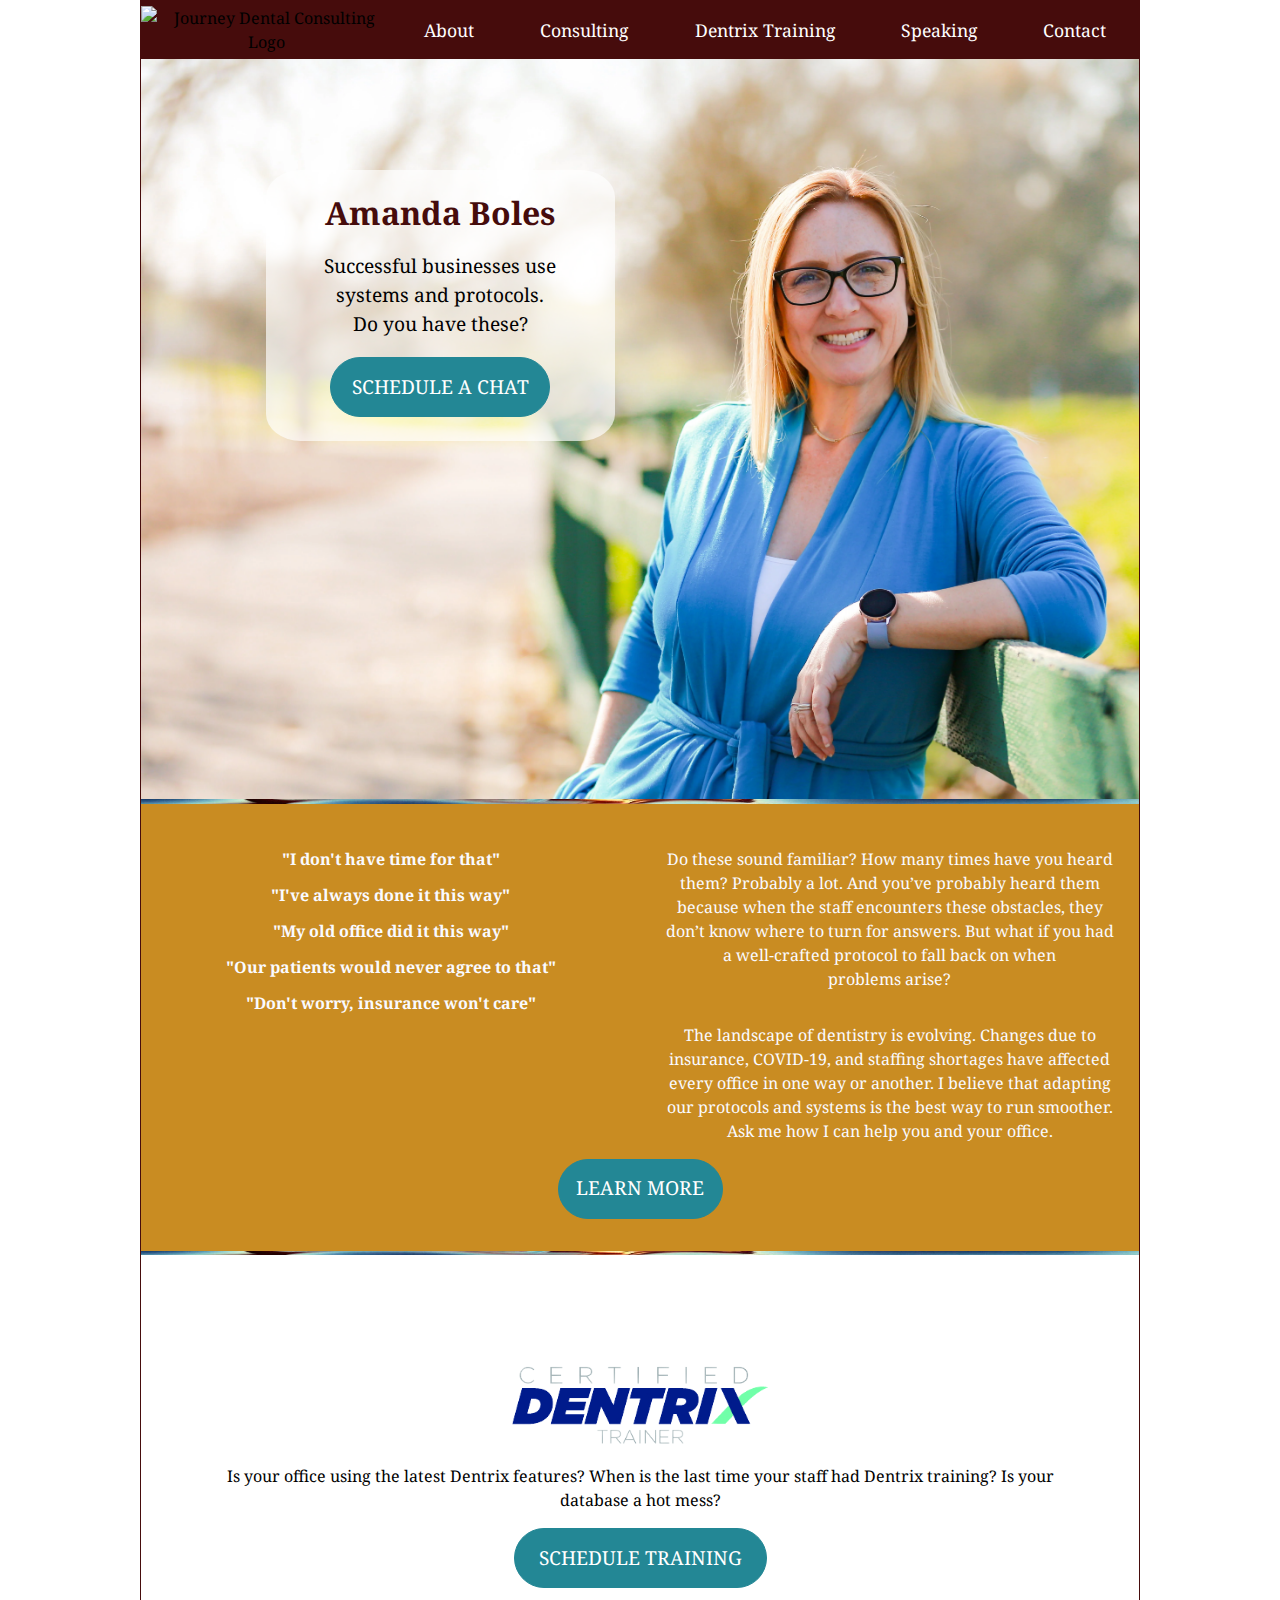
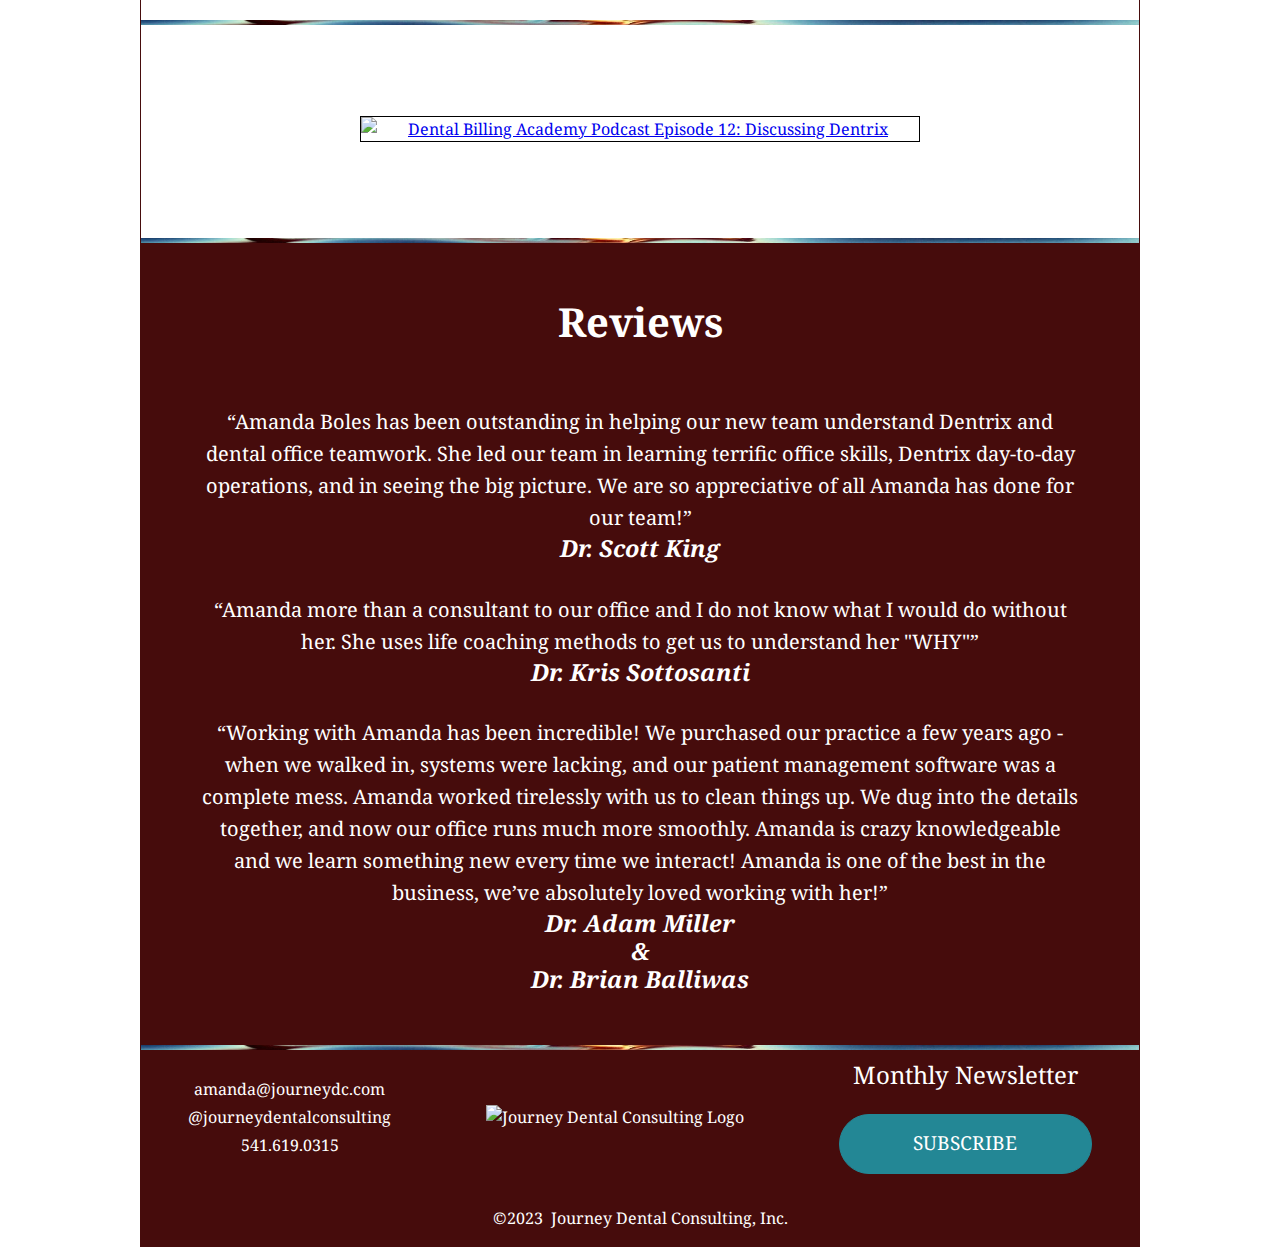
==== index.html @ 6e0871de "Removed the cta H1 from the desktop view, styled the window for the cta on the home page." ====
<!DOCTYPE html>
<html lang="en-US" class="no-js">

<head>
    <meta charset="UTF-8">
    <meta http-equiv="X-UA-Compatible" content="IE=edge">
    <meta name="viewport" content="width=device-width, initial-scale=1.0">
    <title>Welcome to Journey Dental Consulting</title>
    <link rel="shortcut icon" type="image/x-icon" href="img/favicon.ico">
    <link rel="preconnect" href="https://fonts.googleapis.com">
    <link rel="preconnect" href="https://fonts.gstatic.com" crossorigin>
    <link href="https://fonts.googleapis.com/css2?family=Noto+Serif&display=swap" rel="stylesheet">
    <link rel="stylesheet" href="style.css">

</head>

<body>
    <div class="page-frame">
        <header class="page-header">
            <img src="img/jdc_logo.jpg" alt="Journey Dental Consulting Logo" class="img-logo">
            <nav class="nav-site">
                <div class="hamburger">
                    <span class="bar"></span>
                    <span class="bar"></span>
                    <span class="bar"></span>
                </div>
                <ul class="nav-menu">
                    <li><a href="#">About</a></li>
                    <li><a href="consulting.html">Consulting</a></li>
                    <li><a href="training.html">Dentrix Training</a></li>
                    <li><a href="speaking.html">Speaking</a></li>
                    <li><a href="contact.html">Contact</a></li>
                </ul>
            </nav>
        </header>

        <main>
            <div class="img-hero">
                <picture>
                    <source srcset="img/amanda.webp" media="(min-width: 46em)">
                    <img src="img/amanda_mobile.webp" alt="Amanda Boles" class="img-home-mobile">
                </picture>
                <div class="sizzle"></div>

                <address class="contact-info">
                    <a href="mailto:amanda@journeydc.com">amanda@journeydc.com</a><br>
                    <a href="https://www.facebook.com/journeydentalconsulting">@journeydentalconsulting</a><br>
                    <a href="tel:5416190315">541.619.0315</a>
                </address>
                
                <div class="call-to-action">
                    <h1>Amanda Boles</h1>
                    <p>Successful businesses use systems and protocols.<br> Do you have these?</p>
                    <a href="https://calendly.com/journeywithamanda/30min" class="cta btn-sched-chat" target="_blank" rel="noreferrer noopener">Schedule a Chat</a>
                </div>
            </div><!--img-hero-->
        </main>

        <div class="sec-consulting">
            <ul>
                <li>"I don't have time for that"</li>
                <li>"I've always done it this way"</li>
                <li>"My old office did it this way"</li>
                <li>"Our patients would never agree to that"</li>
                <li>"Don't worry, insurance won't care"</li>
            </ul>
            <p>Do these sound familiar? How many times have you heard them? Probably a lot. And you’ve probably heard
                them because when the staff encounters these obstacles, they don’t know where to turn for answers. But
                what if you had a well-crafted protocol to fall back on when problems&nbsp;arise?</p>
            <p class="dentrix-help center-text">The landscape of dentistry is evolving. Changes due to insurance,
                COVID-19, and staffing shortages have affected every office in one way or another. I believe that
                adapting our protocols and systems is the best way to run smoother. Ask me how I can help you
                and&nbsp;your&nbsp;office.
            </p>
            <a href="https:journeydentalconsulting.com/consulting" class="cta btn-learn-more" target="_blank" rel="noreferrer noopener">Learn More</a>
        </div>

        <div class="sec-dentrix sizzle">
            <img src="img/dentrix_certified_trainer.png" class="img-dentrix-trainer" alt="">
            <p>Is your office using the latest Dentrix features?
                When is the last time your staff had Dentrix training?
                Is your database a hot mess?</p>
            <a href="https://calendly.com/journeywithamanda" class="cta btn-sched-dentrix">Schedule Training</a>
        </div>
        <div class="sec-podcast sizzle">
            <a href="https://youtu.be/6bFYAPnyE5E" target="_blank">
                <img class="img-podcast" src="img/podcast_episode.jpg" alt="Dental Billing Academy Podcast Episode 12: Discussing Dentrix">
            </a>
        </div>

        <section class="sec-reviews sizzle">
            <h2>Reviews</h2>
            <article>
                <q>Amanda Boles has been outstanding in helping our new team understand Dentrix and dental office
                    teamwork. She led our team in learning terrific office skills, Dentrix day-to-day operations, and in
                    seeing the big picture. We are so appreciative of all Amanda has done for our team!</q>
                <h3>Dr. Scott King</h3>
            </article>
            <article>
                <q>Amanda more than a consultant to our office and I do not know what I would do without her. She uses
                    life coaching methods to get us to understand her "WHY"</q>
                <h3>Dr. Kris Sottosanti</h3>
            </article>
            <article>
                <q>Working with Amanda has been incredible! We purchased our practice a few years ago - when we walked
                    in, systems were lacking, and our patient management software was a complete mess. Amanda worked
                    tirelessly with us to clean things up. We dug into the details together, and now our office runs
                    much more smoothly. Amanda is crazy knowledgeable and we learn something new every time we interact!
                    Amanda is one of the best in the business, we’ve absolutely loved working with her!</q>
                <h3>Dr. Adam Miller<br>&<br>Dr. Brian Balliwas</h3>
            </article>
        </section>       
        <footer class="page-footer sizzle">
            <div class="newsletter">
                <h2>Monthly Newsletter</h2>
                <a href="https://eepurl.com/gPvr8X" class="cta btn-sched-dentrix">Subscribe</a>
            </div>

            <div class="logo">
                <img src="img/jdc_logo.jpg" alt="Journey Dental Consulting Logo" class="img-logo">
            </div>

            <div class="contact">
                <address>
                    <a href="mailto:amanda@journeydc.com">amanda@journeydc.com</a><br>
                    <a href="https://www.facebook.com/journeydentalconsulting">@journeydentalconsulting</a><br>
                    <a href="tel:+15416190315">541.619.0315</a>
                </address>
            </div>
            <div class="copyright"><span>&copy;2023 &nbsp;Journey Dental Consulting, Inc.</span>
            </div>
        </footer>
    </div>
    <script src="main.js"></script>
</body>

</html>
---- style.css ----
/***** =01 RESET/GLOBALS/HELPER CLASSES *****/

:root {
	--button-blue: hsl(187, 62%, 36%);
	--button-width: 155px;
	--button-height: 55px;
	--bkg-mustard: hsl(38, 71%, 46%);
	--bkg-maroon: hsl(0, 71%, 16%);
	--bkg-white: hsl(240, 100%, 99%);
	--text-light: hsl(0, 0%, 100%);
	--text-maroon: hsl(350, 81%, 25%);
}

* {
	box-sizing: border-box;
	margin: 0;
	padding: 0;
	font-family: inherit;
}

img {
	display: block;
	width: 100%;
	height: auto;
}

ol,
p,
ul,
section {
	margin: 1em 0;
	list-style-type: none;
}

div li,
div p {
	margin-inline: 1.5em;
}

.page-frame {
	width: 100%;
	max-width: 1000px;
	border: 1px solid var(--bkg-maroon);
	margin-inline: auto;
}

.img-hero {
	position: relative;
}

/* Footer */
/* #region */

footer div {
	padding: 1em 0;
	color: var(--text-light);
	background-color: var(--bkg-maroon);
	margin-inline: auto;
}

footer .logo {
	display: none;
}

footer h2 {
	margin-block-end: 1em;
	font-weight: normal;
}

@media screen and (min-width: 950px) {
	footer {
		display: flex;
		flex-flow: row-reverse wrap;
		align-items: center;
		justify-content: center;
		background-color: var(--bkg-maroon);
	}

	/* Turn on the logo. */
	footer .logo {
		display: block;
	}

	footer .copyright {
		width: 100%;
		text-align: center;
	}
}

/* #endregion */

/* Call-To-Action rules */
.call-to-action {
	padding-block: 2em;
}

.call-to-action h1 {
    display: none;
}

@media screen and (min-width: 52em) {
	.call-to-action {
        background-color: hsla(0, 0%, 100%, 0.663);
        border-radius: 10%;
		position: absolute;
        top: 15%;
        left: 12.5%;
		/* top: 10vw; */
		/* left: 5vw; */
		width: 35%;
		padding-block: 1.5em;
	}
    .call-to-action h1 {
        display: block;
        color: var(--bkg-maroon);
    }
}

.call-to-action a,
a.cta {
	outline: none;
	color: var(--text-light);
	font-size: 1.15em;
	text-decoration: none;
	text-transform: uppercase;
	background: none;
	background-color: var(--button-blue);
	border: solid 1px var(--button-blue);
	border-radius: 2.5em;
	cursor: pointer;
	appearance: none;
}

.call-to-action a:hover,
a.cta:hover {
	color: var(--button-blue);
	background-color: var(--text-light);
	border: 1px solid var(--button-blue);
}

a.btn-sched-chat,
a.btn-sched-dentrix,
a.btn-learn-more {
	display: block;
	width: 15ch; 	/* ========== default */
	margin: 0 auto;
	padding: 0.75em;
	font-size: 1.2em;
}

a.btn-sched-chat {
	width: 20ch;
}

a.btn-sched-dentrix {
	width: 23ch;
}

/* Helper classes */

.no-css {
	display: none;
}

.sizzle {
	position: relative;
}

.sizzle::before {
	position: absolute;
	top: 0;
	left: 0;
	width: 100%;
	height: 0.3em;
	background-color: black;
	background-image: url("img/sizzle_bar.jpg");
	background-repeat: no-repeat;
	background-size: cover;
	content: "";
}

/***** TYPOGRAPHY *****/
/* #region */
body {
	font-family: 'Noto Serif', serif;
	line-height: 1.5;
	text-align: center;
}

h1,
h2,
h3,
h4 {
	margin-block-end: 0.5em;
	line-height: 1.2;
}

address {
	font-style: normal;
}

footer .contact a {
	color: white;
	line-height: 1.75;
	text-decoration: none;
}

.call-to-action p {
	font-size: 1.2rem;
}

.sec-consulting {
	color: var(--bkg-white);
}

.sec-consulting li {
	font-weight: bold;
}

.sec-reviews {
	color: white;
}

.sec-reviews h2 {
	font-size: 2.5em;
	margin-block: 1em 1.5em;
}

.sec-reviews article {
	/* font-size: 125%; */
	font-size: clamp(1em, 4vw, 1.25em);
}

.sec-reviews q {
	line-height: 1.6;
}

.sec-reviews h3 {
	font-style: italic;
}

/* #endregion */

/***** NAVIGATION *****/
/* #region */
.hamburger {
	display: block;
	margin: 0 auto;
	background-color: transparent;
	border: none;
	cursor: pointer;
}

.hamburger:hover {
	border: none;
}

.bar {
	display: block;
	width: 25px;
	height: 3px;
	margin: 5px auto;
	background-color: var(--bkg-maroon);
	transition: all 0.3s ease-in-out;
}

.hamburger.active .bar:nth-child(2) {
	opacity: 0;
}

.hamburger.active .bar:nth-child(1) {
	transform: translateY(8px) rotate(45deg);
}

.hamburger.active .bar:nth-child(3) {
	transform: translateY(-8px) rotate(-45deg);
}

.nav-menu {
	display: flex;
	position: fixed;
	left: -100%;
	flex-direction: column;
	align-items: center;
	justify-content: space-between;
	height: 0;
	text-align: center;
	background-color: var(--bkg-maroon);
	transition: 0.3s;
}

.nav-menu li {
	margin: 0.5em 0;
	list-style-type: none;
}

.nav-menu a {
	color: white;
	text-decoration: none;
}

.nav-menu.active {
	position: static;
	height: auto;
	margin: 0;
}

@media screen and (min-width: 46em) {
	.hamburger {
		display: none;
	}

	.nav-site {
		width: 100%;
	}

	.nav-menu {
		position: static;
		flex-direction: row;
		height: unset;
		transition: unset;
	}

	.nav-menu li {
		flex-grow: 1;
		margin: 0;
	}

	.nav-menu a {
		padding: 0.5em;
		color: var(--text-light);
		font-size: clamp(.85em, calc(1vw + 6px), 1.1em);
	}

}

/*  #endregion */

/***** LAYOUT *****/

/* HOME PAGE */
.img-home-mobile {
	object-fit: cover;
}

.img-podcast {
	width: 75%;
	min-width: 15rem;
	max-width: 35rem;
	margin: 0 auto;
}

.img-dentrix-trainer {
	width: 40%;
	min-width: 9rem;
	max-width: 16rem;
	margin: 0 auto;
	padding-top: 5em;
}

.contact-info {
	padding: 3em 0;
	background-color: var(--bkg-maroon);
}

.contact-info a {
	color: white;
	line-height: 1.75;
	text-decoration: none;
}

.sec-consulting {
	margin-block-end: 0;
	padding-top: 2em;
	padding-bottom: 2em;
	color: var(--bkg-white);
	background-color: var(--bkg-mustard);
}

.sec-consulting li {
	padding-bottom: 0.25em;
}

@media screen and (min-width: 50em) {
	.sec-consulting {
		display: grid;
		grid-template-columns: 1fr 1fr;
	}

	.sec-consulting ul {
		grid-row: 1 / 3;
	}

	.sec-consulting li {
		padding-bottom: 0.75em;
	}

	.sec-consulting .cta {
		grid-column: 1 / -1;
		grid-row: 3;
		width: 15ch;
		margin: 0 auto;
	}
}

.sec-dentrix {
	padding: 2em;
}

.sec-podcast {
	padding: 6em 0;
}

.sec-podcast img {
	border: .1em black solid;
}

.sec-reviews {
	margin: 0;
	padding: 1.25em;
	background-color: var(--bkg-maroon);
}

.sec-reviews article {
	padding: 0 2em 1em;
}

/* MEDIA QUERIES */

@media screen and (min-width: 46em) {
	.page-header {
		display: flex;
		align-items: center;
		background-color: var(--bkg-maroon);
	}

	.page-header img {
		min-width: 250px;
	}

	.contact-info {
		display: none;
	}

	header .img-logo {
		width: 25%;
	}
}
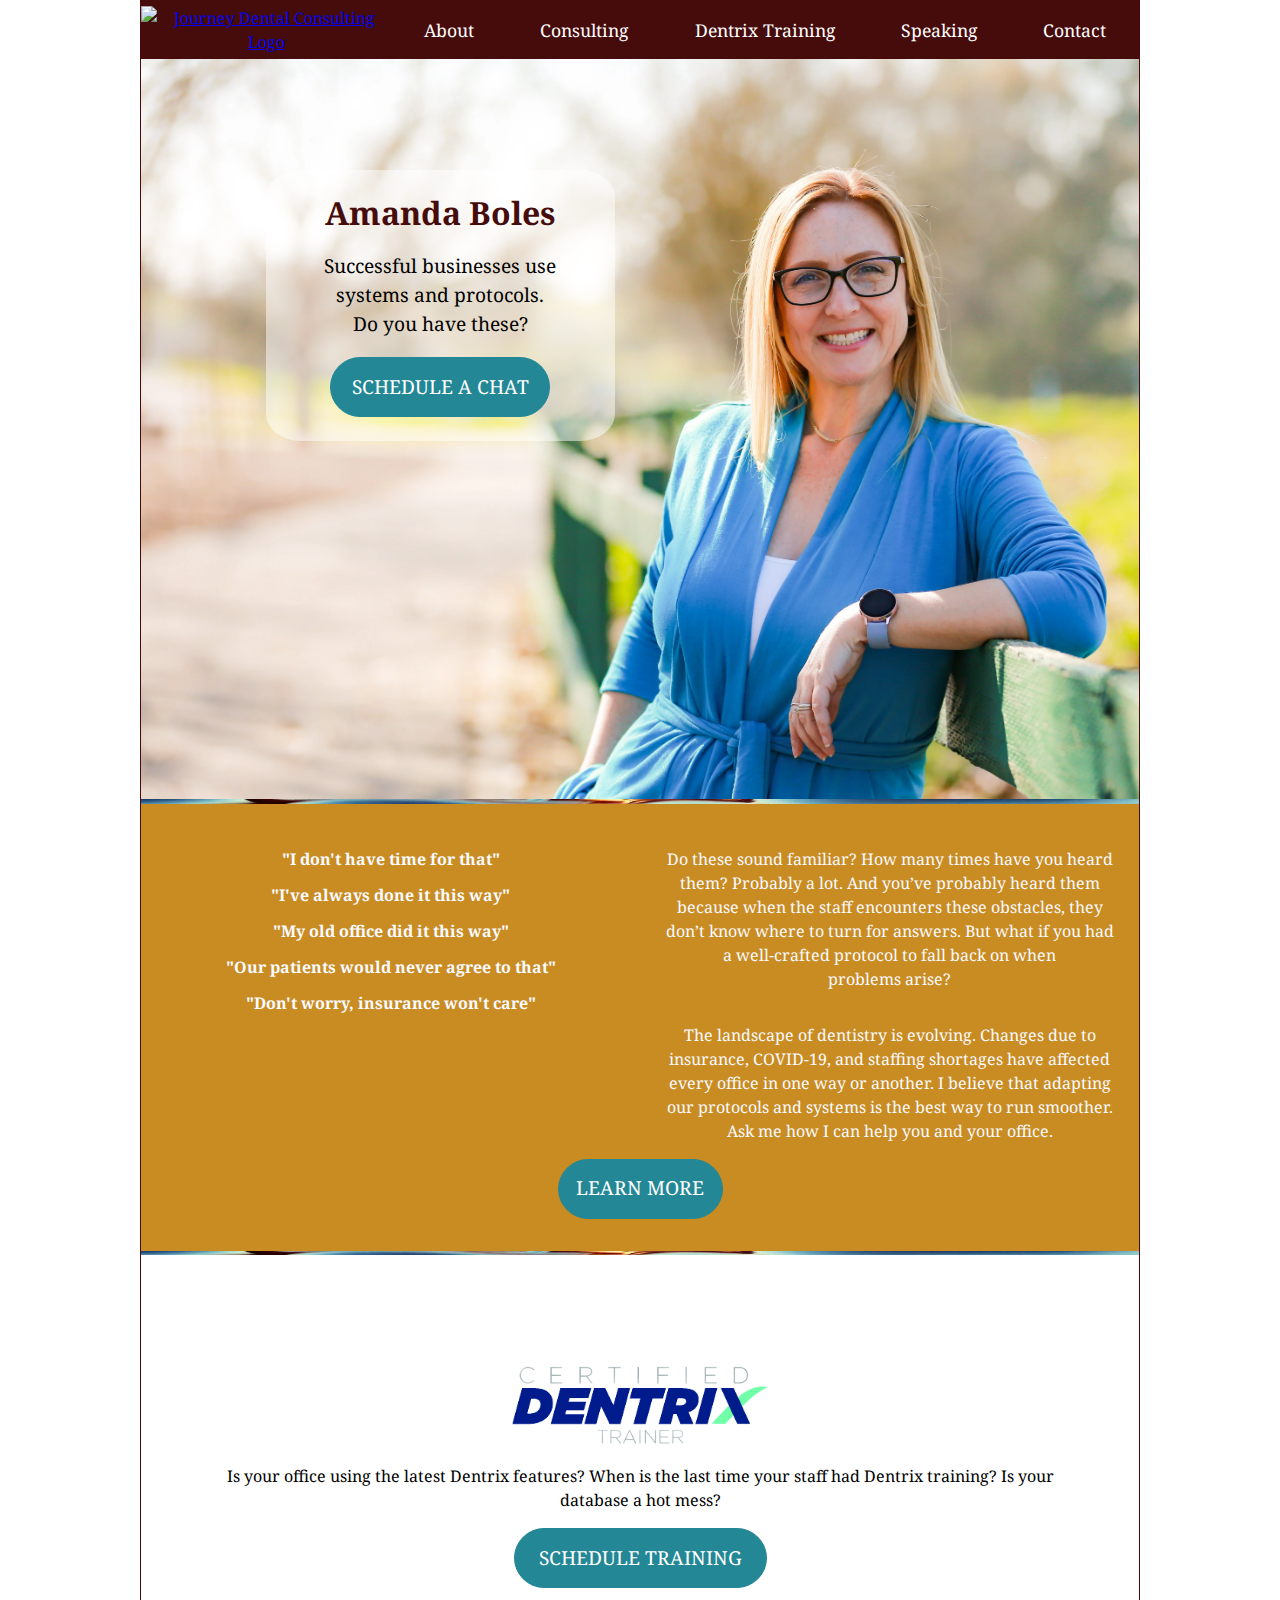
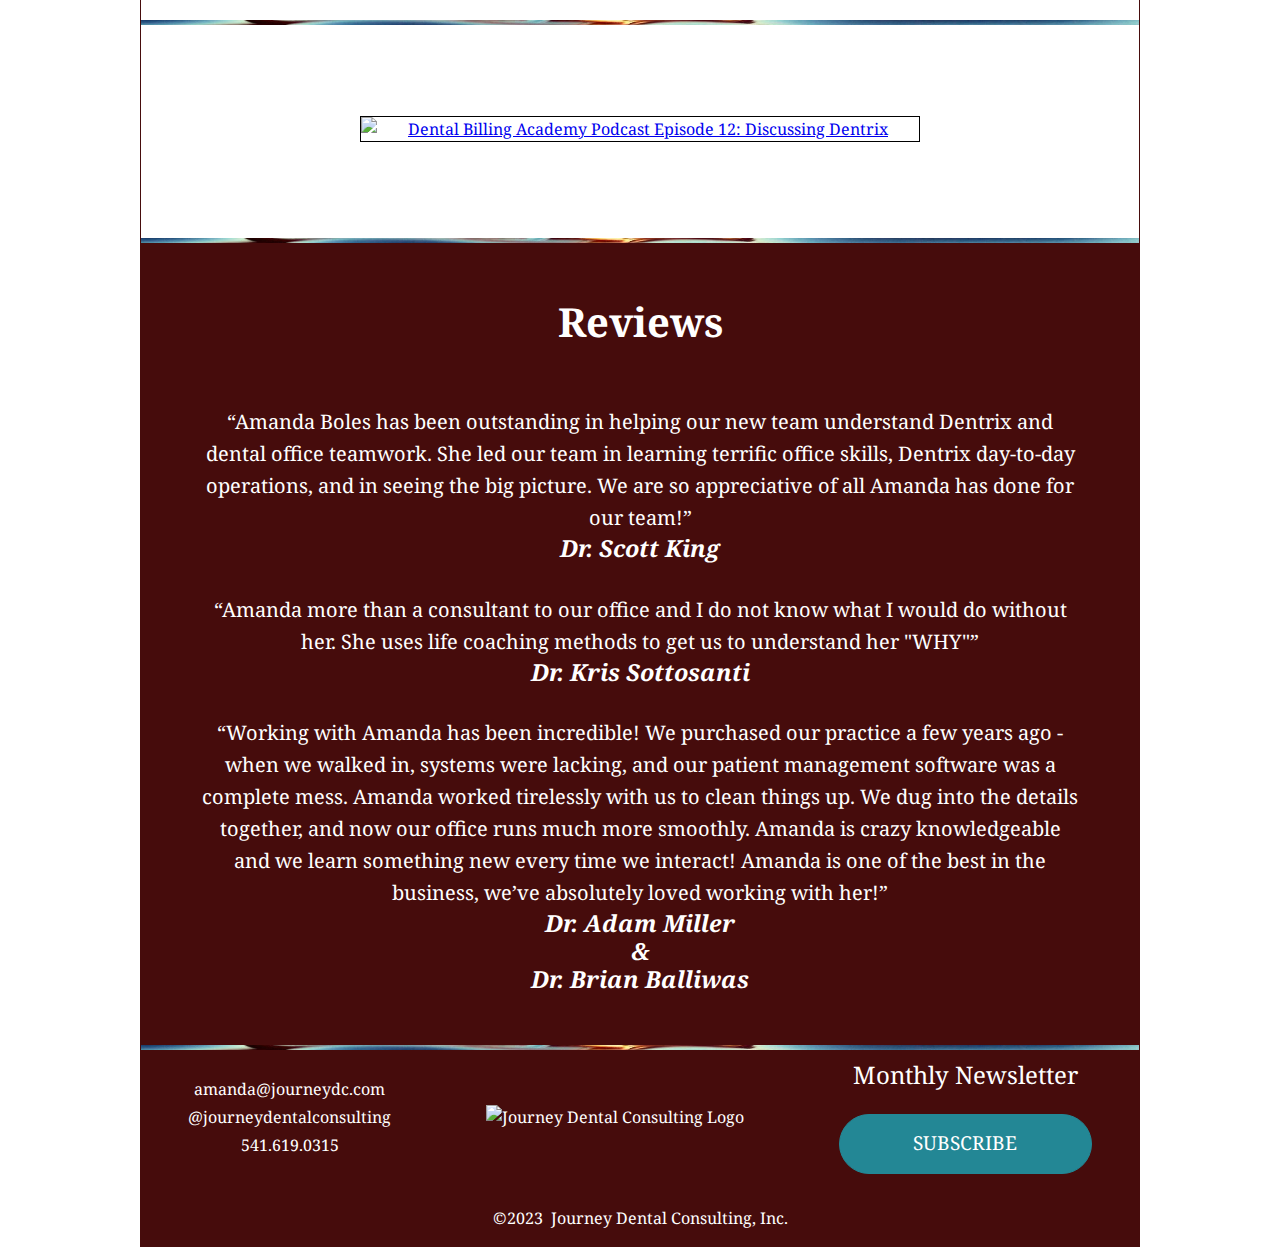
==== commit 934d63f0: "Added more content to about.html and consulting.html and fixed a sizing issue with the menu and logo" ====
--- a/index.html
+++ b/index.html
@@ -17,7 +17,9 @@
 <body>
     <div class="page-frame">
         <header class="page-header">
-            <img src="img/jdc_logo.jpg" alt="Journey Dental Consulting Logo" class="img-logo">
+            <a href="index.html"> <!--Back to Home-->
+                <img src="img/jdc_logo.jpg" alt="Journey Dental Consulting Logo" class="img-logo">
+            </a>
             <nav class="nav-site">
                 <div class="hamburger">
                     <span class="bar"></span>
@@ -25,7 +27,7 @@
                     <span class="bar"></span>
                 </div>
                 <ul class="nav-menu">
-                    <li><a href="#">About</a></li>
+                    <li><a href="about.html">About</a></li>
                     <li><a href="consulting.html">Consulting</a></li>
                     <li><a href="training.html">Dentrix Training</a></li>
                     <li><a href="speaking.html">Speaking</a></li>
@@ -83,7 +85,7 @@
             <a href="https://calendly.com/journeywithamanda" class="cta btn-sched-dentrix">Schedule Training</a>
         </div>
         <div class="sec-podcast sizzle">
-            <a href="https://youtu.be/6bFYAPnyE5E" target="_blank">
+            <a href="https://youtu.be/6bFYAPnyE5E" target="_blank" rel="noreferrer noopener">
                 <img class="img-podcast" src="img/podcast_episode.jpg" alt="Dental Billing Academy Podcast Episode 12: Discussing Dentrix">
             </a>
         </div>
--- a/style.css
+++ b/style.css
@@ -100,13 +100,11 @@
 
 @media screen and (min-width: 52em) {
 	.call-to-action {
-        background-color: hsla(0, 0%, 100%, 0.663);
+        background-color: hsla(0, 0%, 100%, 0.50);
         border-radius: 10%;
 		position: absolute;
         top: 15%;
         left: 12.5%;
-		/* top: 10vw; */
-		/* left: 5vw; */
 		width: 35%;
 		padding-block: 1.5em;
 	}
@@ -434,7 +432,8 @@
 		background-color: var(--bkg-maroon);
 	}
 
-	.page-header img {
+	.page-header img,
+	.page-header a {
 		min-width: 250px;
 	}
 
@@ -442,7 +441,8 @@
 		display: none;
 	}
 
-	header .img-logo {
+	.page-header .img-logo,
+	.page-header a {
 		width: 25%;
 	}
 }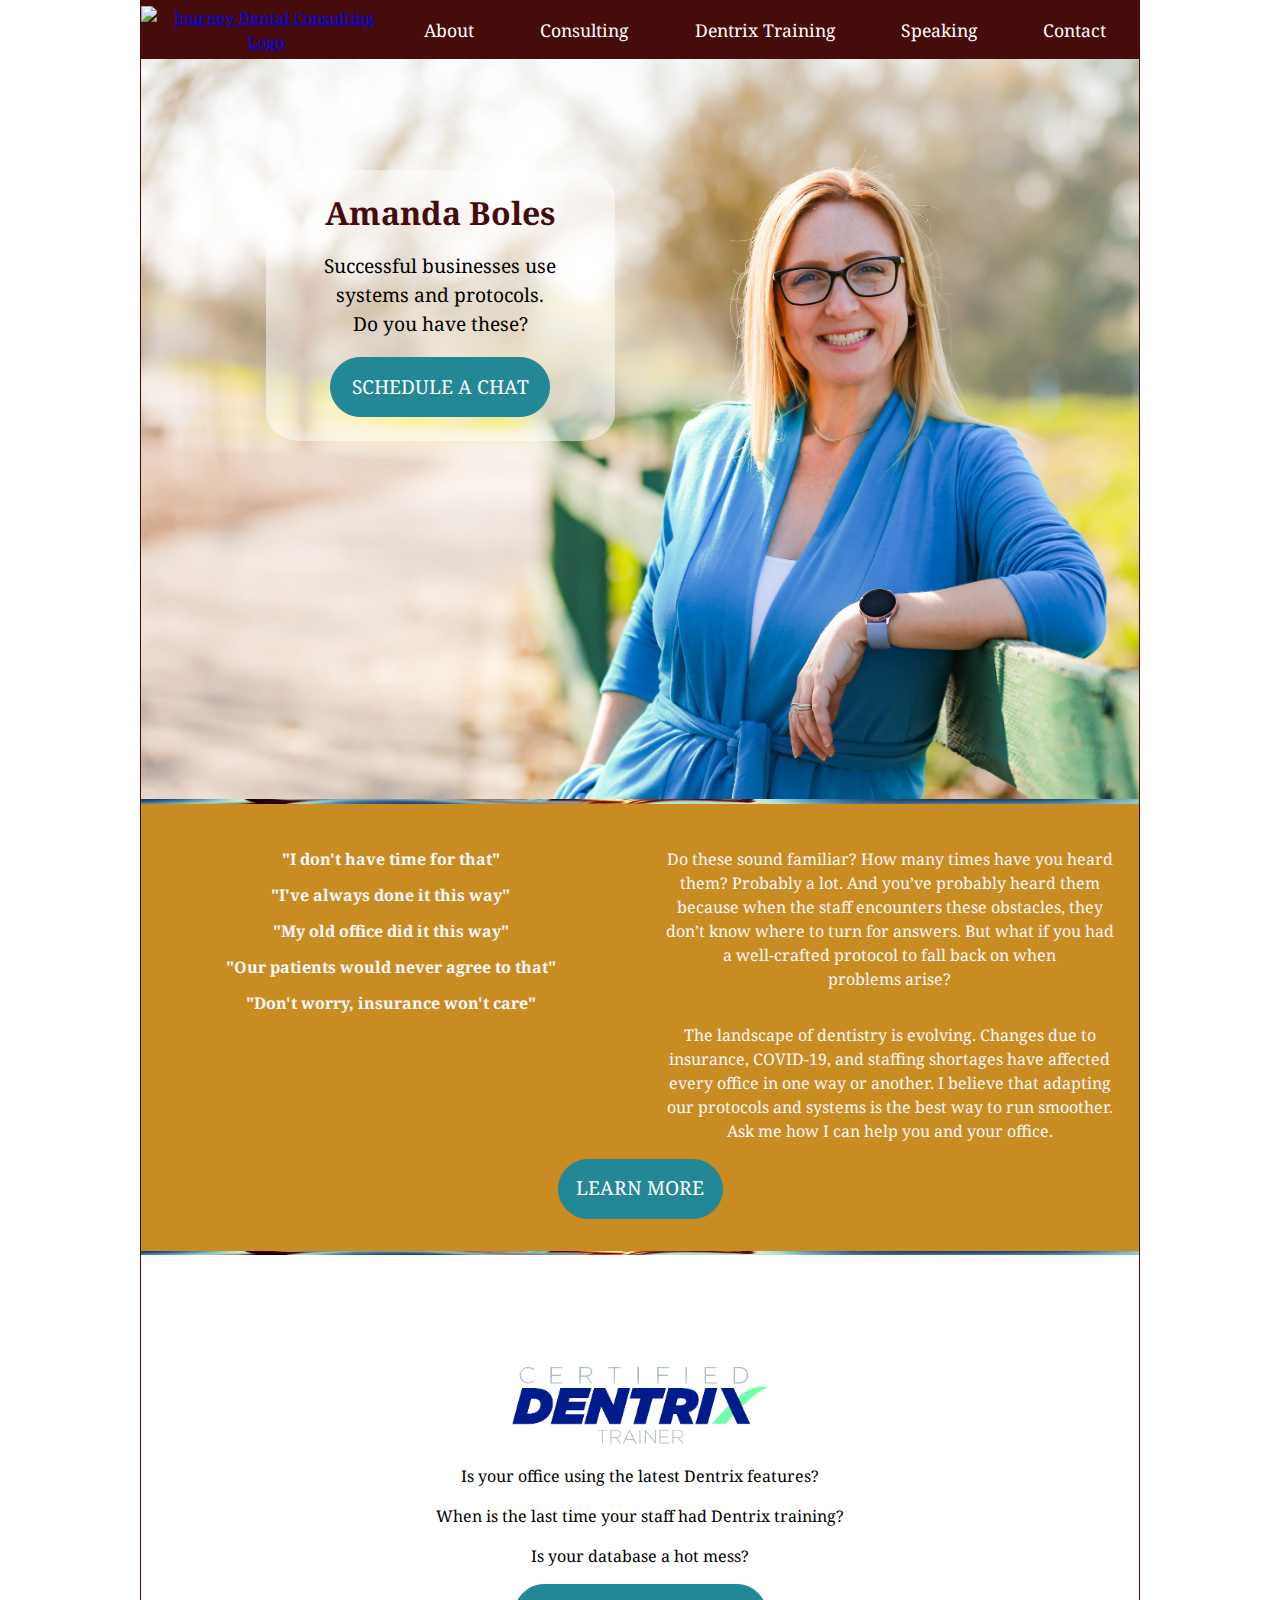
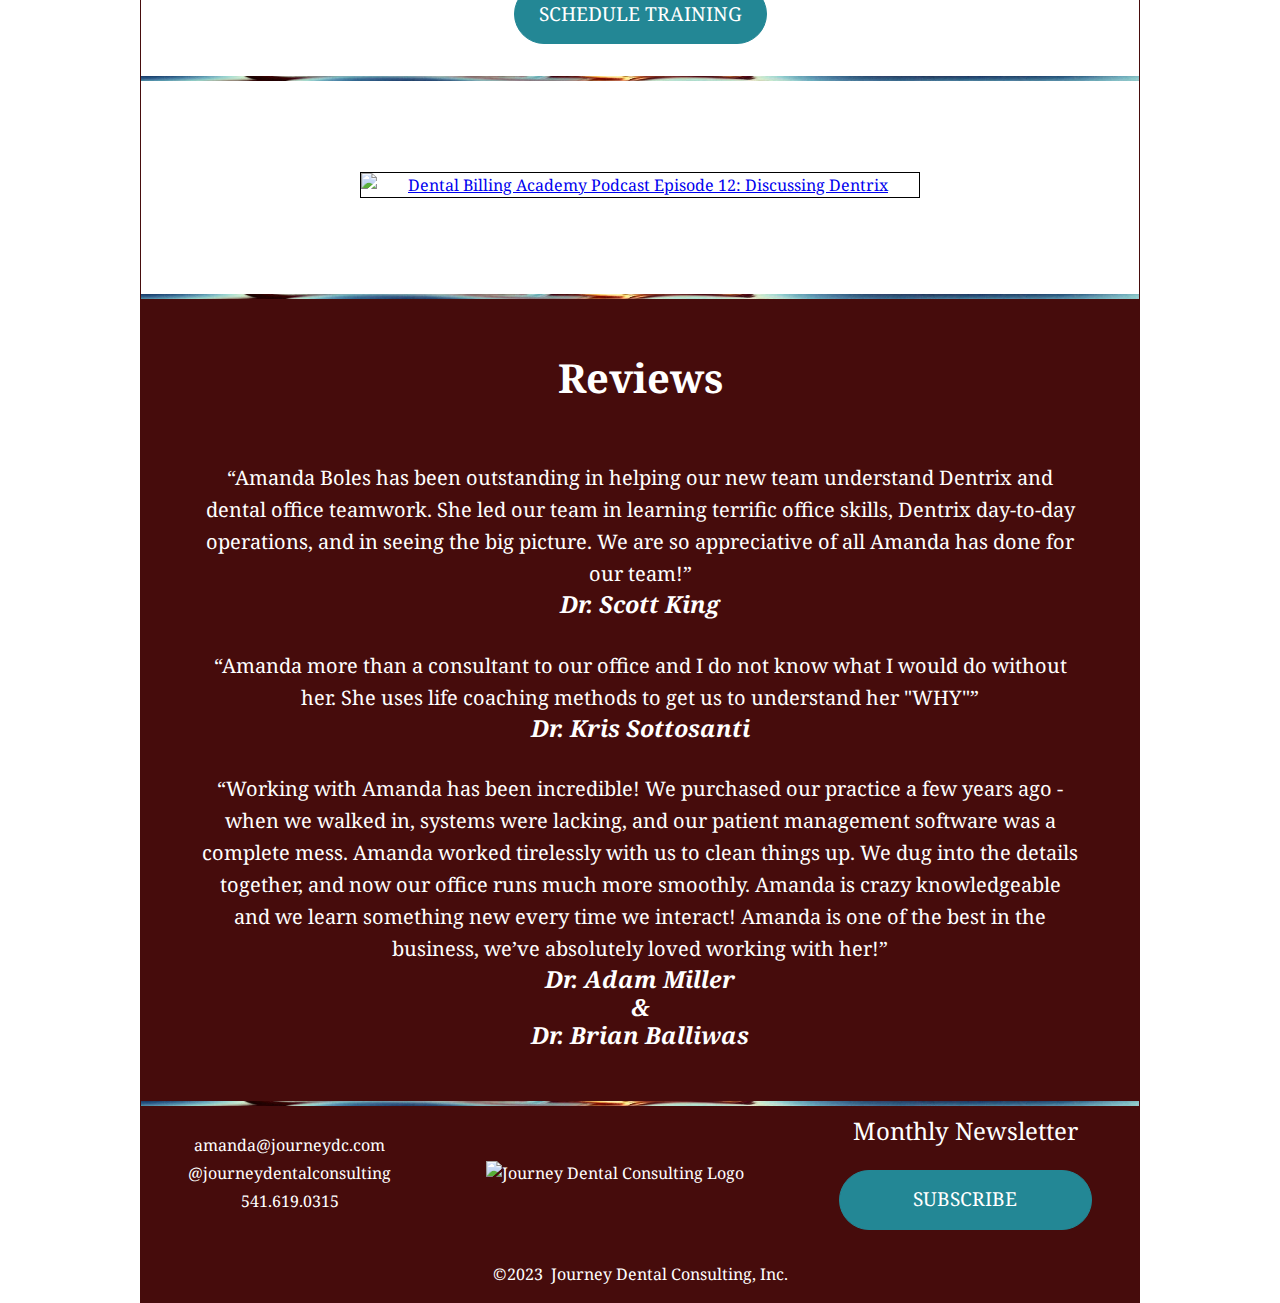
==== commit c0c274a0: "Added more content and began styling the About page" ====
--- a/index.html
+++ b/index.html
@@ -27,11 +27,11 @@
                     <span class="bar"></span>
                 </div>
                 <ul class="nav-menu">
-                    <li><a href="about.html">About</a></li>
-                    <li><a href="consulting.html">Consulting</a></li>
-                    <li><a href="training.html">Dentrix Training</a></li>
-                    <li><a href="speaking.html">Speaking</a></li>
-                    <li><a href="contact.html">Contact</a></li>
+                    <li><a href="about.html" class="about">About</a></li>
+                    <li><a href="consulting.html" class="consulting">Consulting</a></li>
+                    <li><a href="training.html" class="training">Dentrix Training</a></li>
+                    <li><a href="speaking.html" class="speaking">Speaking</a></li>
+                    <li><a href="contact.html" class="contact">Contact</a></li>
                 </ul>
             </nav>
         </header>
@@ -74,14 +74,14 @@
                 adapting our protocols and systems is the best way to run smoother. Ask me how I can help you
                 and&nbsp;your&nbsp;office.
             </p>
-            <a href="https:journeydentalconsulting.com/consulting" class="cta btn-learn-more" target="_blank" rel="noreferrer noopener">Learn More</a>
+            <a href="consulting.html" class="cta btn-learn-more" target="_blank" rel="noreferrer noopener">Learn More</a>
         </div>
 
         <div class="sec-dentrix sizzle">
             <img src="img/dentrix_certified_trainer.png" class="img-dentrix-trainer" alt="">
-            <p>Is your office using the latest Dentrix features?
-                When is the last time your staff had Dentrix training?
-                Is your database a hot mess?</p>
+            <p>Is your office using the latest Dentrix features?</p>
+            <p>When is the last time your staff had Dentrix training?</p>
+            <p>Is your database a hot mess?</p>
             <a href="https://calendly.com/journeywithamanda" class="cta btn-sched-dentrix">Schedule Training</a>
         </div>
         <div class="sec-podcast sizzle">
--- a/style.css
+++ b/style.css
@@ -193,6 +193,17 @@
 	line-height: 1.2;
 }
 
+.page-about h1 {
+	background-color: var(--bkg-maroon);
+	color: var(--text-light);
+	padding-block: 1.25em;
+}
+
+.page-about h2 {
+	color: var(--bkg-mustard);
+	padding: 1em 2em;
+}
+
 address {
 	font-style: normal;
 }
@@ -303,6 +314,15 @@
 	margin: 0;
 }
 
+.jdc-about a.about,
+.jdc-consulting a.consulting,
+.jdc-training a.training,
+.jdc-speaking a.speaking,
+.jdc-contact a.contact
+ {
+	font-weight: bold;
+}
+
 @media screen and (min-width: 46em) {
 	.hamburger {
 		display: none;
@@ -432,17 +452,12 @@
 		background-color: var(--bkg-maroon);
 	}
 
-	.page-header img,
 	.page-header a {
 		min-width: 250px;
+		width: 25%;
 	}
 
 	.contact-info {
 		display: none;
 	}
-
-	.page-header .img-logo,
-	.page-header a {
-		width: 25%;
-	}
 }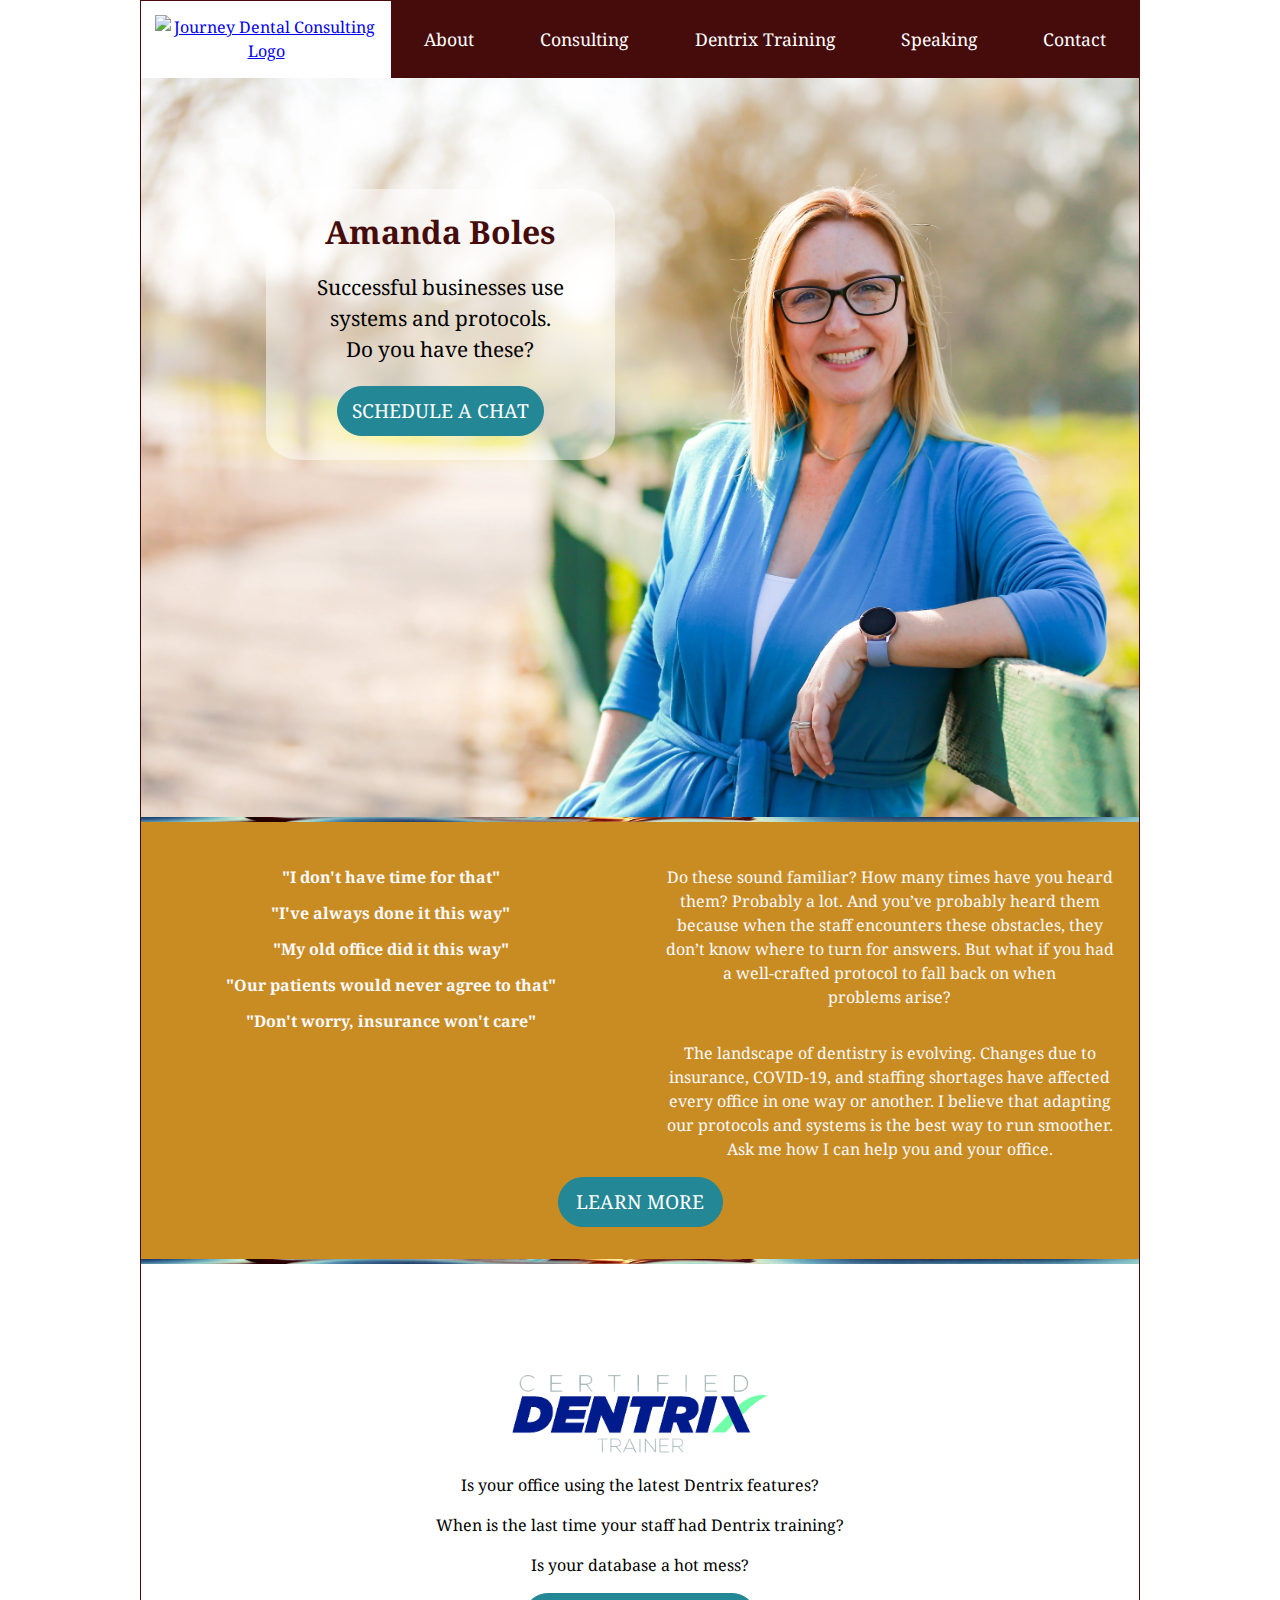
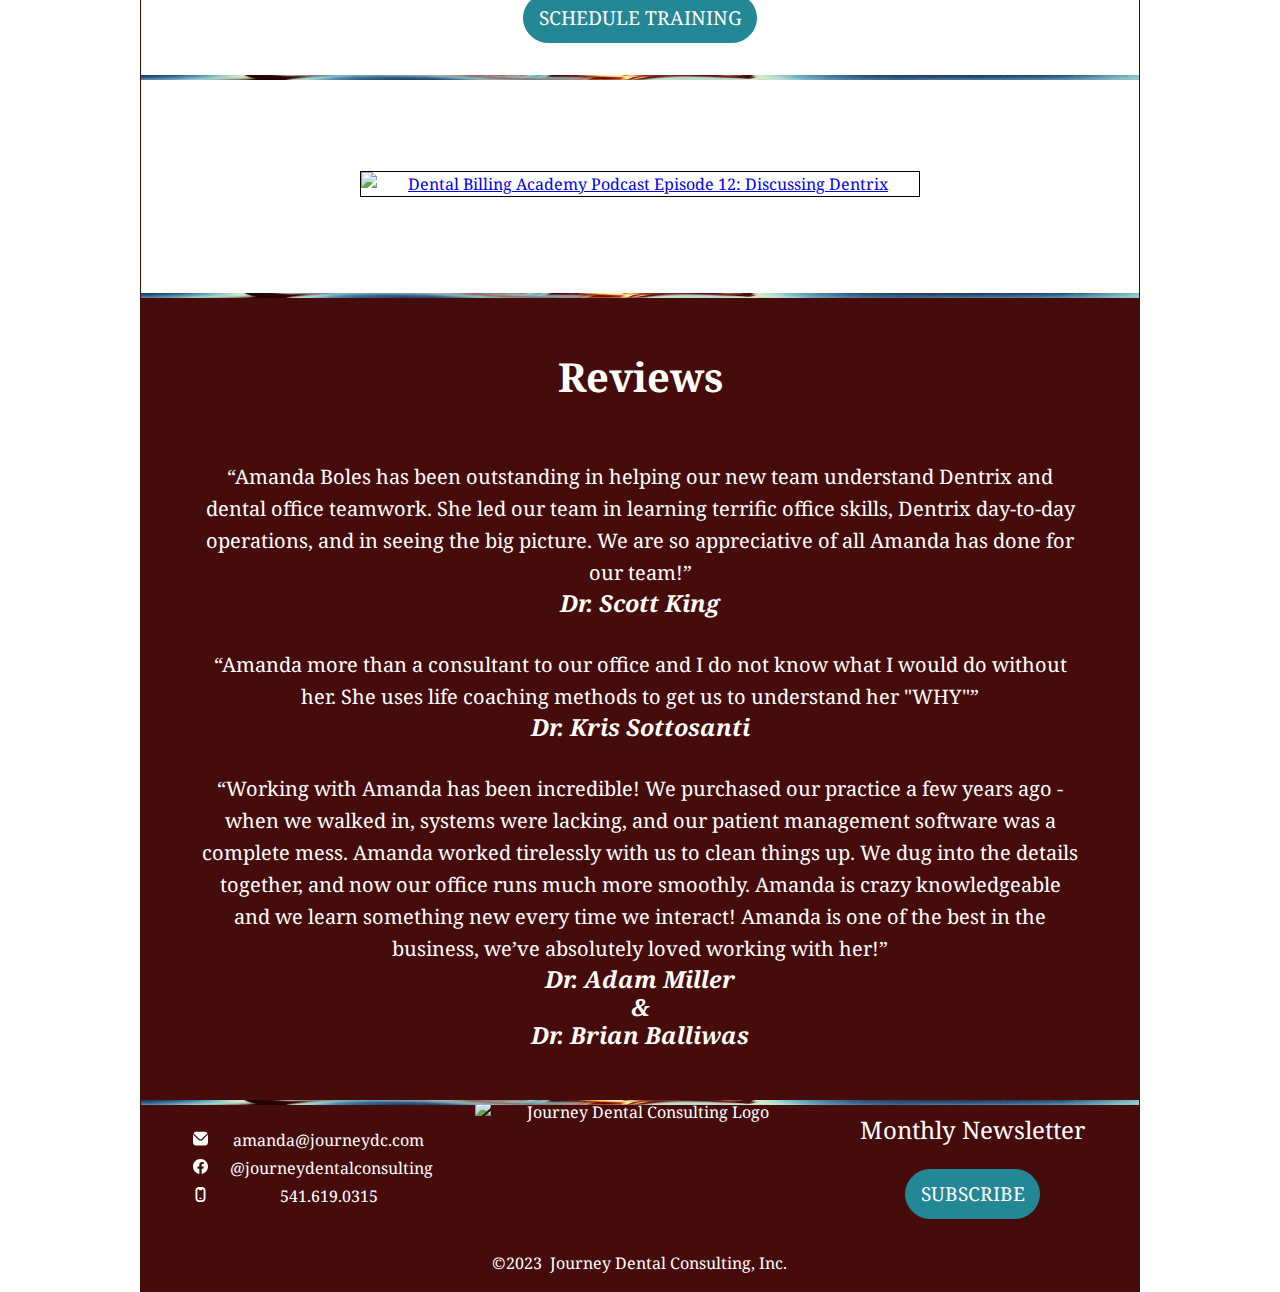
==== commit e2d7a948: "Added content to the Training page." ====
--- a/index.html
+++ b/index.html
@@ -124,9 +124,19 @@
 
             <div class="contact">
                 <address>
-                    <a href="mailto:amanda@journeydc.com">amanda@journeydc.com</a><br>
-                    <a href="https://www.facebook.com/journeydentalconsulting">@journeydentalconsulting</a><br>
-                    <a href="tel:+15416190315">541.619.0315</a>
+                    <ul>
+                        <li><span>
+                            <svg xmlns="http://www.w3.org/2000/svg" id="envelope" viewBox="0 0 24 24" width="15" height="15"><path d="M23.954,5.542,15.536,13.96a5.007,5.007,0,0,1-7.072,0L.046,5.542C.032,5.7,0,5.843,0,6V18a5.006,5.006,0,0,0,5,5H19a5.006,5.006,0,0,0,5-5V6C24,5.843,23.968,5.7,23.954,5.542Z" fill="#fff"/><path d="M14.122,12.546l9.134-9.135A4.986,4.986,0,0,0,19,1H5A4.986,4.986,0,0,0,.744,3.411l9.134,9.135A3.007,3.007,0,0,0,14.122,12.546Z" fill="#fff"/></svg>
+                        </span><a href="mailto:amanda@journeydc.com">amanda@journeydc.com</a></li>
+                        <li><span><svg xmlns="http://www.w3.org/2000/svg" 
+                            version="1.0" id="facebook" x="0px" y="0px" viewBox="0 0 24 24" xml:space="preserve" width="15" height="15">
+                            <g>
+                                <path d="M24,12.073c0,5.989-4.394,10.954-10.13,11.855v-8.363h2.789l0.531-3.46H13.87V9.86c0-0.947,0.464-1.869,1.95-1.869h1.509   V5.045c0,0-1.37-0.234-2.679-0.234c-2.734,0-4.52,1.657-4.52,4.656v2.637H7.091v3.46h3.039v8.363C4.395,23.025,0,18.061,0,12.073   c0-6.627,5.373-12,12-12S24,5.445,24,12.073z" fill="#fff"/>
+                            </g>
+                            </svg></span><a href="https://www.facebook.com/journeydentalconsulting">@journeydentalconsulting</a></li>
+                        <li><span><svg xmlns="http://www.w3.org/2000/svg" id="phone" viewBox="0 0 24 24" width="15" height="15"><path d="M14.5,0h-5c-3.033,0-5.5,2.467-5.5,5.5v13c0,3.033,2.467,5.5,5.5,5.5h5c3.033,0,5.5-2.467,5.5-5.5V5.5c0-3.033-2.467-5.5-5.5-5.5Zm2.5,18.5c0,1.378-1.122,2.5-2.5,2.5h-5c-1.378,0-2.5-1.122-2.5-2.5V5.5c0-1.079,.688-2.001,1.648-2.35l.511,1.021c.254,.508,.773,.829,1.342,.829h3c.568,0,1.087-.321,1.342-.829l.511-1.021c.96,.349,1.648,1.271,1.648,2.35v13Zm-4,.5h-2c-.552,0-1-.448-1-1h0c0-.552,.448-1,1-1h2c.552,0,1,.448,1,1h0c0,.552-.448,1-1,1Z" fill="#fff"/></svg>
+                        </span><a href="tel:+15416190315">541.619.0315</a></li>
+                    </ul>                    
                 </address>
             </div>
             <div class="copyright"><span>&copy;2023 &nbsp;Journey Dental Consulting, Inc.</span>
--- a/style.css
+++ b/style.css
@@ -48,14 +48,23 @@
 	position: relative;
 }
 
+.page-header a img {
+	width: 80%;
+	max-width: 320px;
+	margin-inline: auto;
+	background-color: white;
+	padding: 1em;
+}
+
 /* Footer */
 /* #region */
 
 footer div {
-	padding: 1em 0;
+	padding-block: 1em;
 	color: var(--text-light);
 	background-color: var(--bkg-maroon);
 	margin-inline: auto;
+	flex-basis: 33%;
 }
 
 footer .logo {
@@ -79,6 +88,8 @@
 	/* Turn on the logo. */
 	footer .logo {
 		display: block;
+		align-self: flex-start;
+		padding-top: 0;
 	}
 
 	footer .copyright {
@@ -98,7 +109,7 @@
     display: none;
 }
 
-@media screen and (min-width: 52em) {
+@media screen and (min-width: 46em) {
 	.call-to-action {
         background-color: hsla(0, 0%, 100%, 0.50);
         border-radius: 10%;
@@ -140,18 +151,11 @@
 a.btn-sched-dentrix,
 a.btn-learn-more {
 	display: block;
-	width: 15ch; 	/* ========== default */
+	width: max-content;
 	margin: 0 auto;
-	padding: 0.75em;
-	font-size: 1.2em;
-}
-
-a.btn-sched-chat {
-	width: 20ch;
-}
-
-a.btn-sched-dentrix {
-	width: 23ch;
+	padding: 0.5em 0.75em;
+	font-size: 1em;
+	font-size: clamp(1em, 3vw, 1.2em);
 }
 
 /* Helper classes */
@@ -196,7 +200,8 @@
 .page-about h1 {
 	background-color: var(--bkg-maroon);
 	color: var(--text-light);
-	padding-block: 1.25em;
+	padding-block: 1em;
+	border: solid 1px black;
 }
 
 .page-about h2 {
@@ -206,6 +211,15 @@
 
 address {
 	font-style: normal;
+}
+
+address ul {
+	width: 18em;
+	margin: 0 auto;
+}
+
+address span {
+	line-height: 1;
 }
 
 footer .contact a {
@@ -214,8 +228,15 @@
 	text-decoration: none;
 }
 
+.contact address li {
+	display: grid;
+	grid-template-columns: 3ch 1fr;
+	column-gap: 1em;
+	align-items: center;
+}
+
 .call-to-action p {
-	font-size: 1.2rem;
+	font-size: clamp(1rem, 2vw, 1.3rem);
 }
 
 .sec-consulting {
@@ -255,6 +276,7 @@
 .hamburger {
 	display: block;
 	margin: 0 auto;
+	padding-bottom: 0.5em;
 	background-color: transparent;
 	border: none;
 	cursor: pointer;
@@ -443,6 +465,9 @@
 	padding: 0 2em 1em;
 }
 
+/* ABOUT PAGE */
+
+
 /* MEDIA QUERIES */
 
 @media screen and (min-width: 46em) {
@@ -457,7 +482,18 @@
 		width: 25%;
 	}
 
+	.page-header a img {
+		width: 100%;
+		background-color: white;
+		padding: 0.9em;
+	}
+
 	.contact-info {
 		display: none;
 	}
+
+	.page-about {
+		display: grid;
+		grid-template-columns: 1fr 1fr;
+	}
 }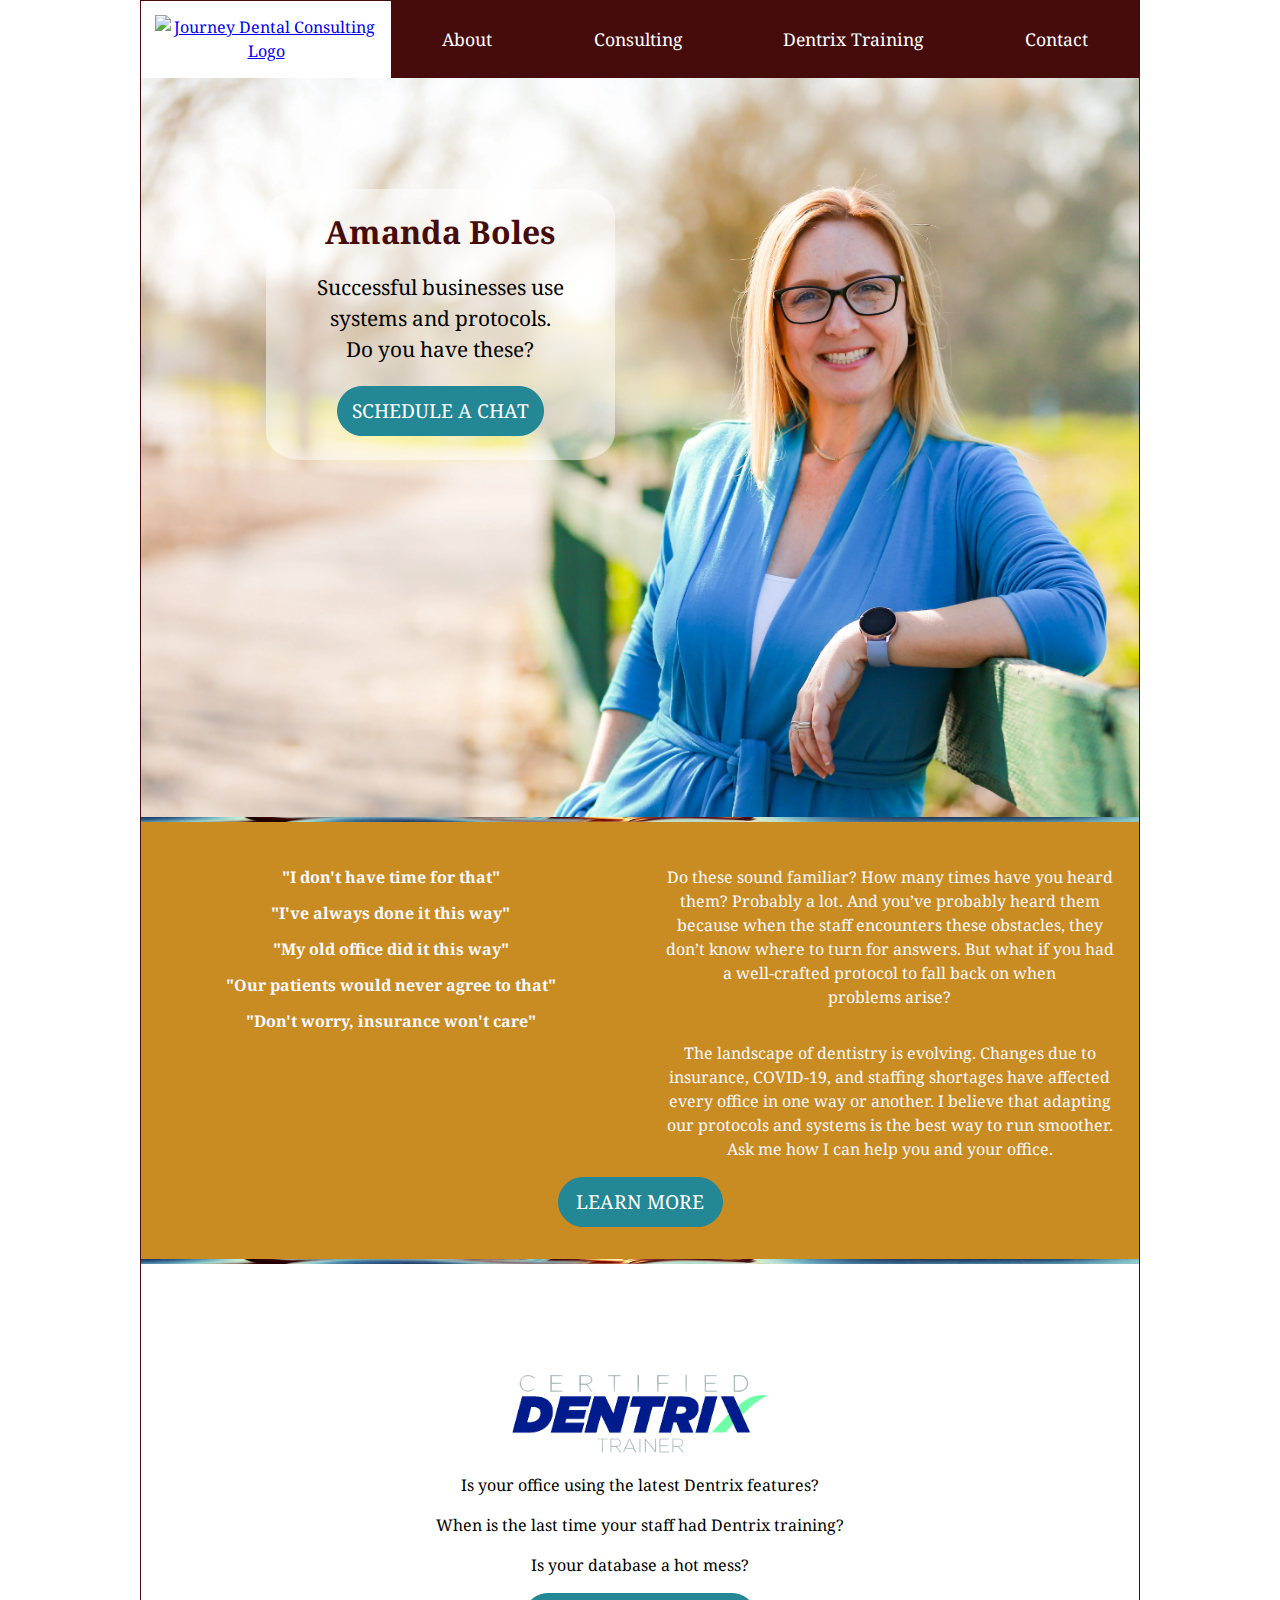
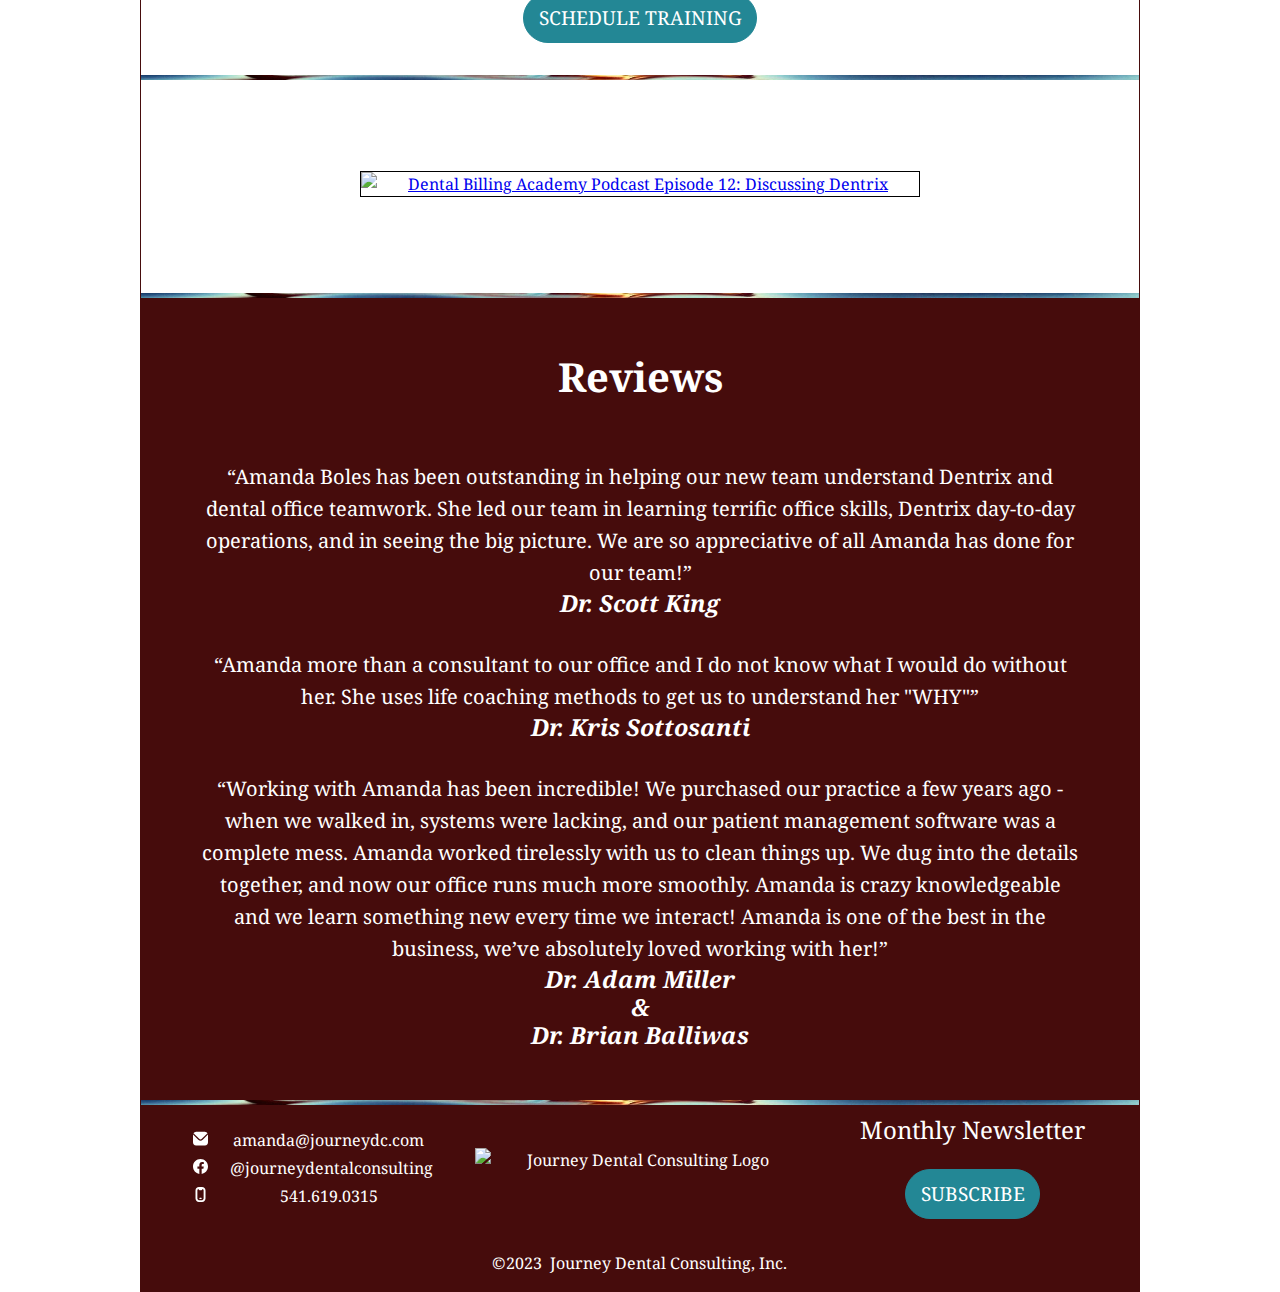
==== commit 2e606e34: "Fixed sticky image on About page." ====
--- a/index.html
+++ b/index.html
@@ -30,7 +30,7 @@
                     <li><a href="about.html" class="about">About</a></li>
                     <li><a href="consulting.html" class="consulting">Consulting</a></li>
                     <li><a href="training.html" class="training">Dentrix Training</a></li>
-                    <li><a href="speaking.html" class="speaking">Speaking</a></li>
+                    <!-- <li><a href="speaking.html" class="speaking">Speaking</a></li> -->
                     <li><a href="contact.html" class="contact">Contact</a></li>
                 </ul>
             </nav>
--- a/style.css
+++ b/style.css
@@ -88,7 +88,6 @@
 	/* Turn on the logo. */
 	footer .logo {
 		display: block;
-		align-self: flex-start;
 		padding-top: 0;
 	}
 
@@ -198,15 +197,13 @@
 }
 
 .page-about h1 {
-	background-color: var(--bkg-maroon);
+	margin-block-end: unset;
+	/* background-color: var(--bkg-maroon); */
+	background-color: var(--bkg-mustard);
+	/* color: var(--text-light); */
 	color: var(--text-light);
 	padding-block: 1em;
-	border: solid 1px black;
-}
-
-.page-about h2 {
-	color: var(--bkg-mustard);
-	padding: 1em 2em;
+	/* border: solid 1px black; */
 }
 
 address {
@@ -257,7 +254,6 @@
 }
 
 .sec-reviews article {
-	/* font-size: 125%; */
 	font-size: clamp(1em, 4vw, 1.25em);
 }
 
@@ -467,6 +463,81 @@
 
 /* ABOUT PAGE */
 
+@media screen and (min-width: 46em) {
+	.page-about img{
+		position:sticky;
+		top: 0;
+	}	
+}
+
+/* CONSULTING PAGE */
+.sec-intro-consulting {
+	position: relative;
+}
+
+.sec-hiring {
+	padding-top: 1em;
+	padding-bottom: 2em;
+}
+
+.cta-consulting h1 {
+	font-size: clamp(1.35em, 1.375em, 1.5em);
+}
+
+.cta-consulting p,
+.cta-consulting q {
+	font-size: 0.975em;
+}
+
+@media screen and (min-width: 46em) {
+	.cta-consulting {
+		position:absolute;
+		top: 5%;
+		left: 2%;
+		width: 45%;
+	}	
+}
+
+/* TRAINING PAGE */
+.dtrx-training {
+	padding-bottom: 2em;
+	background-color: hsl(197, 75%, 94%);
+}
+
+.dtrx-training .img-dentrix-trainer {
+	min-width: 12em;
+	padding-top: 1em;
+}
+
+.sec-dtrx-training ul li {
+	font-size: 1em;
+	list-style-type: disc;
+}
+
+/* SPEAKING PAGE */
+
+.sec-speaking-pg p {
+	margin: unset;
+	padding-block: 1em;
+	color: var(--text-light);
+	background-color: var(--bkg-maroon);
+}
+
+.sec-teamwork p {
+	color: var(--bkg-mustard);
+}
+
+.sec-solution {
+	padding-block: 1.25em;
+	padding-inline: clamp(1em, 5vw, 2em);
+	background-color: var(--bkg-mustard);
+}
+
+.sec-solution p{
+	margin: unset;
+	margin-block-end: 1em;
+	color: var(--text-light);
+}
 
 /* MEDIA QUERIES */
 
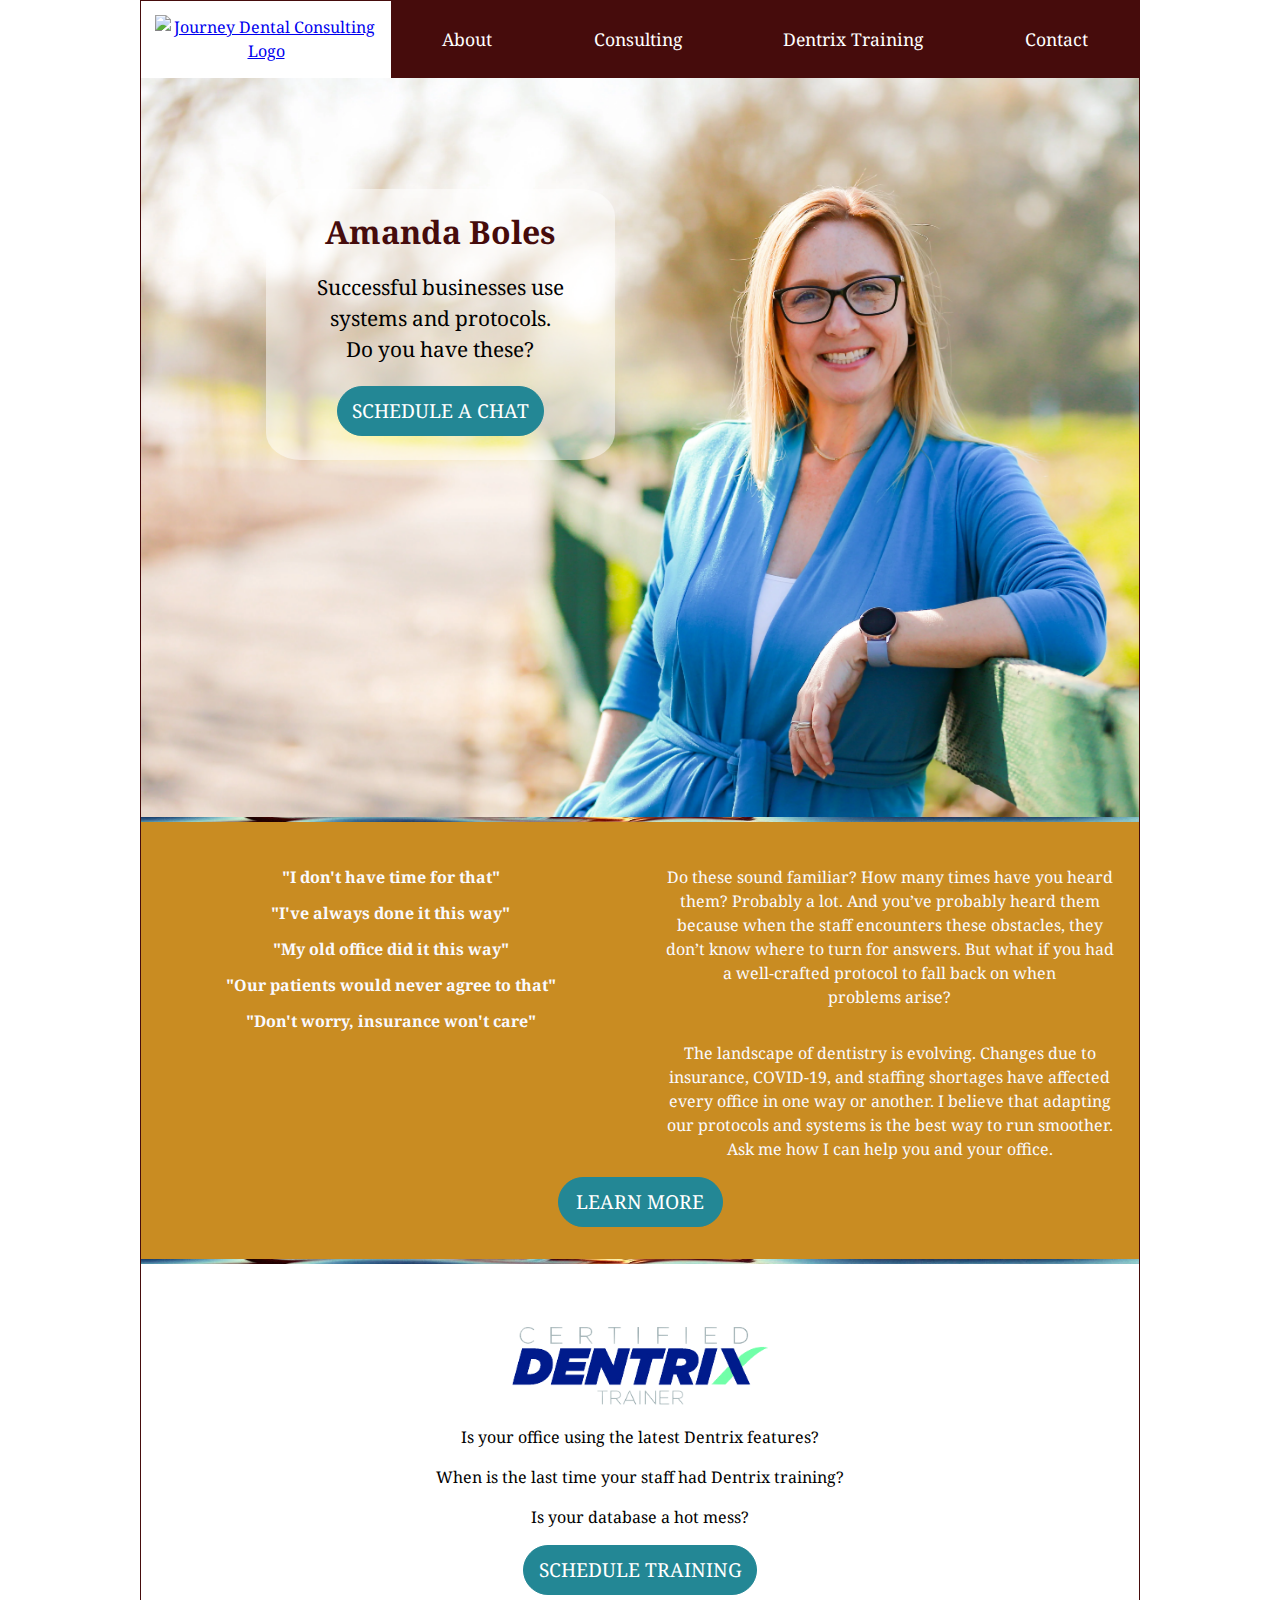
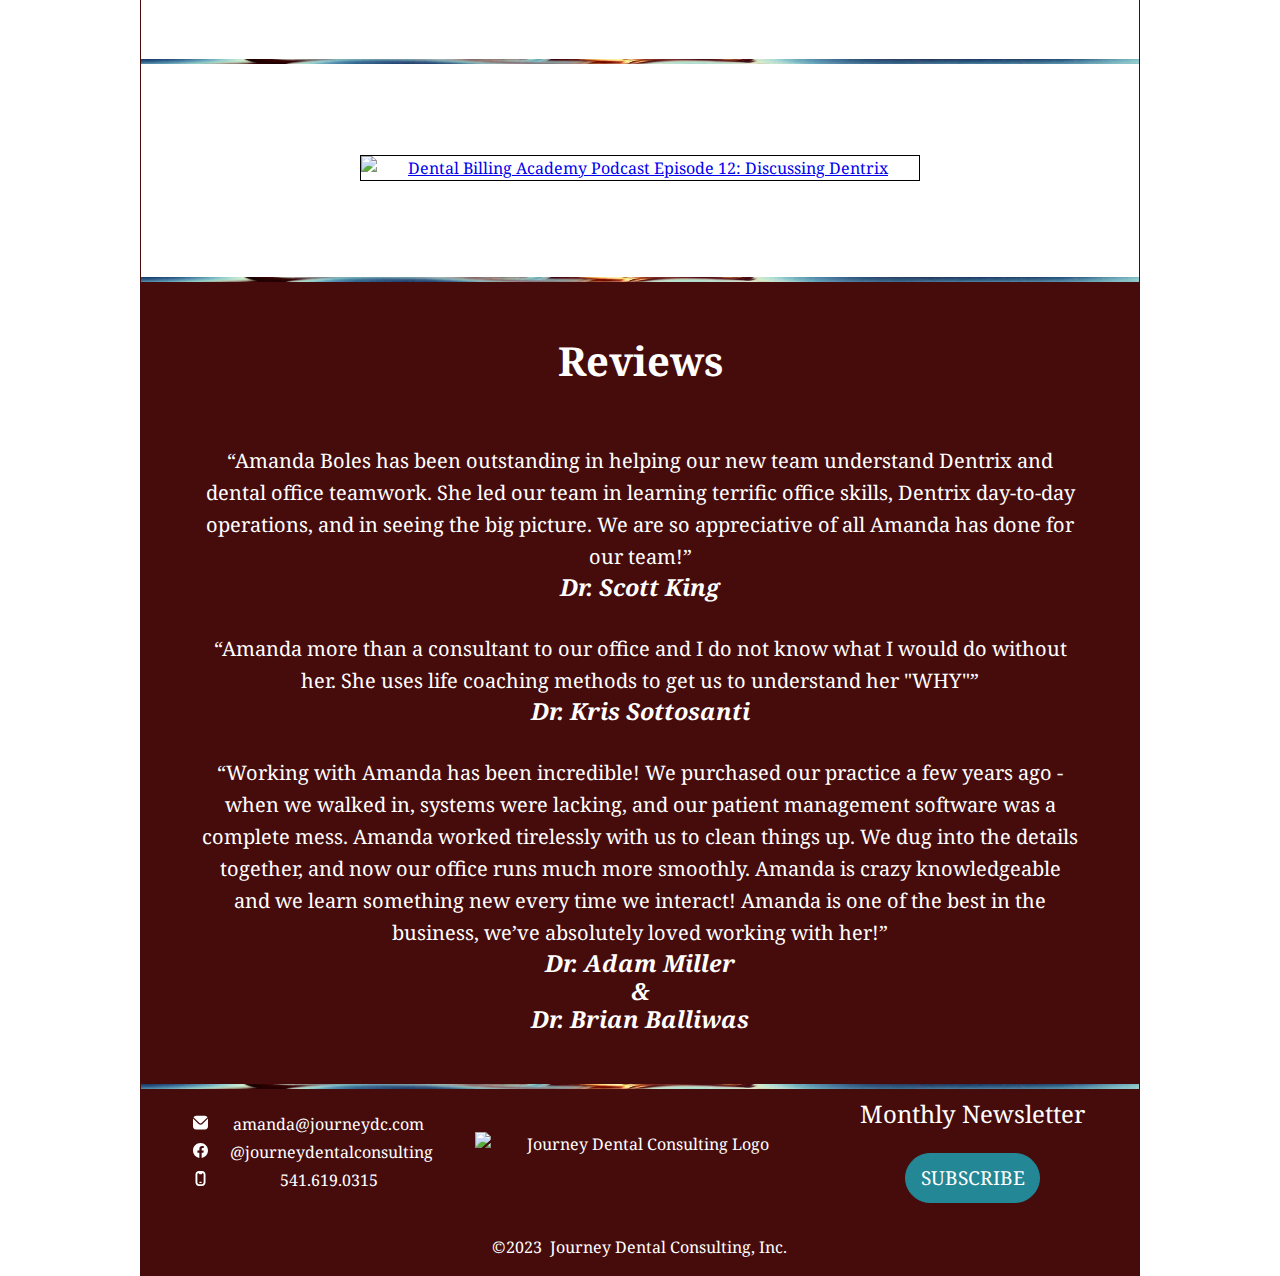
==== commit 2d86c7aa: "Changed the Contact item in the menu to scroll down to the footer, where the contact info is located" ====
--- a/index.html
+++ b/index.html
@@ -31,7 +31,7 @@
                     <li><a href="consulting.html" class="consulting">Consulting</a></li>
                     <li><a href="training.html" class="training">Dentrix Training</a></li>
                     <!-- <li><a href="speaking.html" class="speaking">Speaking</a></li> -->
-                    <li><a href="contact.html" class="contact">Contact</a></li>
+                    <li><a href="#contact-footer" class="contact">Contact</a></li>
                 </ul>
             </nav>
         </header>
@@ -111,7 +111,8 @@
                     Amanda is one of the best in the business, we’ve absolutely loved working with her!</q>
                 <h3>Dr. Adam Miller<br>&<br>Dr. Brian Balliwas</h3>
             </article>
-        </section>       
+        </section>
+        <a id="contact-footer"></a>
         <footer class="page-footer sizzle">
             <div class="newsletter">
                 <h2>Monthly Newsletter</h2>
--- a/style.css
+++ b/style.css
@@ -391,7 +391,6 @@
 	min-width: 9rem;
 	max-width: 16rem;
 	margin: 0 auto;
-	padding-top: 5em;
 }
 
 .contact-info {
@@ -440,7 +439,7 @@
 }
 
 .sec-dentrix {
-	padding: 2em;
+	padding: 4em 2em;
 }
 
 .sec-podcast {
@@ -475,13 +474,21 @@
 	position: relative;
 }
 
+.sec-intro-consulting picture img {
+	height: 390px;
+}
+
 .sec-hiring {
 	padding-top: 1em;
 	padding-bottom: 2em;
 }
 
+.cta-consulting {
+	padding-block: 1.75em;
+}
+
 .cta-consulting h1 {
-	font-size: clamp(1.35em, 1.375em, 1.5em);
+	font-size: clamp(1.35em, 2.9vw, 1.5em);
 }
 
 .cta-consulting p,
@@ -489,9 +496,19 @@
 	font-size: 0.975em;
 }
 
+.sec-how {
+	padding-block: 1.75em;
+
+}
+
+.sec-how ul {
+	margin: 0;
+}
+
 @media screen and (min-width: 46em) {
 	.cta-consulting {
 		position:absolute;
+		padding-block: unset;
 		top: 5%;
 		left: 2%;
 		width: 45%;
@@ -504,18 +521,52 @@
 	background-color: hsl(197, 75%, 94%);
 }
 
-.dtrx-training .img-dentrix-trainer {
-	min-width: 12em;
+.dtrx-training p {
+	margin-block: unset;
 	padding-top: 1em;
+}
+
+.sec-dtrx-training {
+	padding: 2em 0.5em;
+}
+.sec-dtrx-training img {
+	padding-block: 1.5em;
 }
 
 .sec-dtrx-training ul li {
 	font-size: 1em;
-	list-style-type: disc;
+	text-align: left;
+}
+
+.sec-dtrx-training span {
+	padding-inline-end: 0.5em;
+}
+
+@media screen and (min-width: 46em) {
+	.page-training {
+		position: relative;
+	}
+	.page-training picture {
+		filter: brightness(29%);
+	}
+	.dtrx-training {
+		position: absolute;
+		top: 10%;
+		left: 9%;
+		right: 9%;
+		background: none;
+		color: var(--text-light);
+	}
+	.dtrx-training p {
+		font-weight: bold;
+		font-size: 2.25ch;
+	}
+	.sec-dtrx-training {
+		padding: 3em 2em;
+	}
 }
 
 /* SPEAKING PAGE */
-
 .sec-speaking-pg p {
 	margin: unset;
 	padding-block: 1em;
